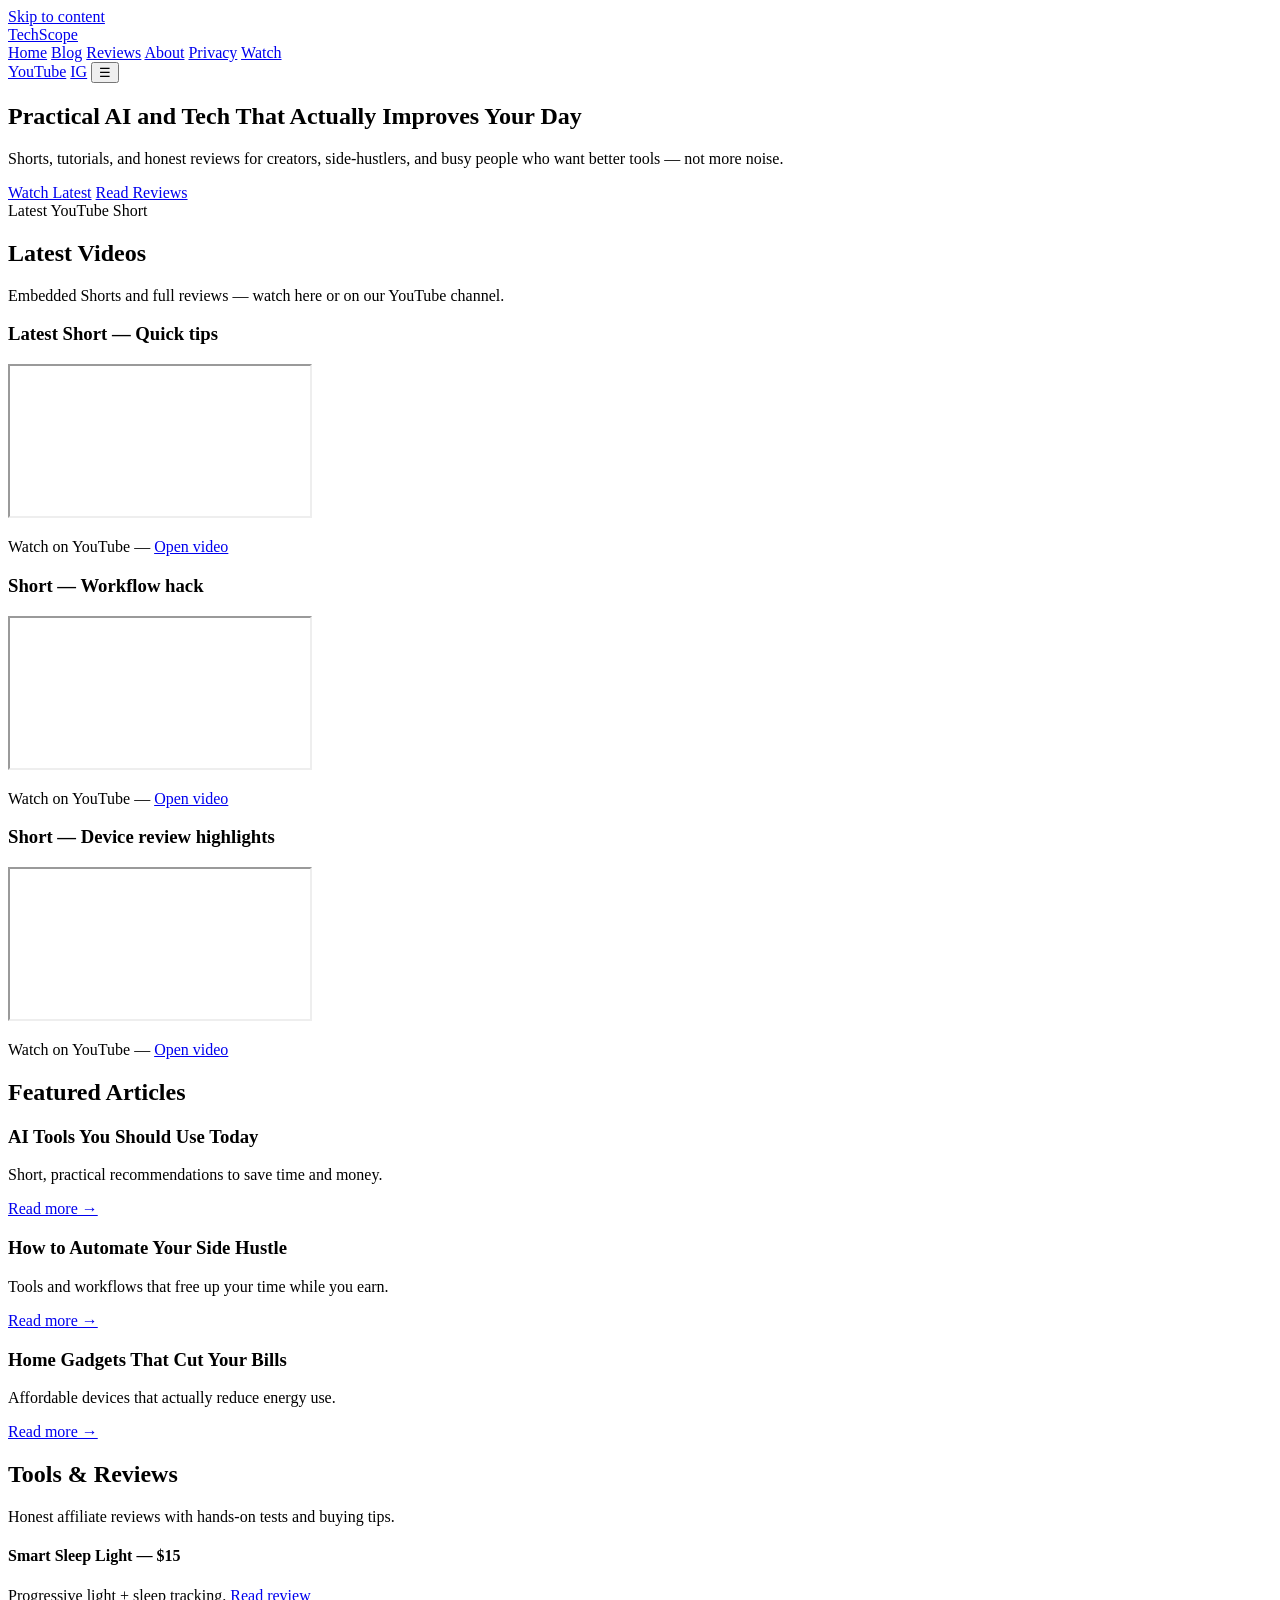
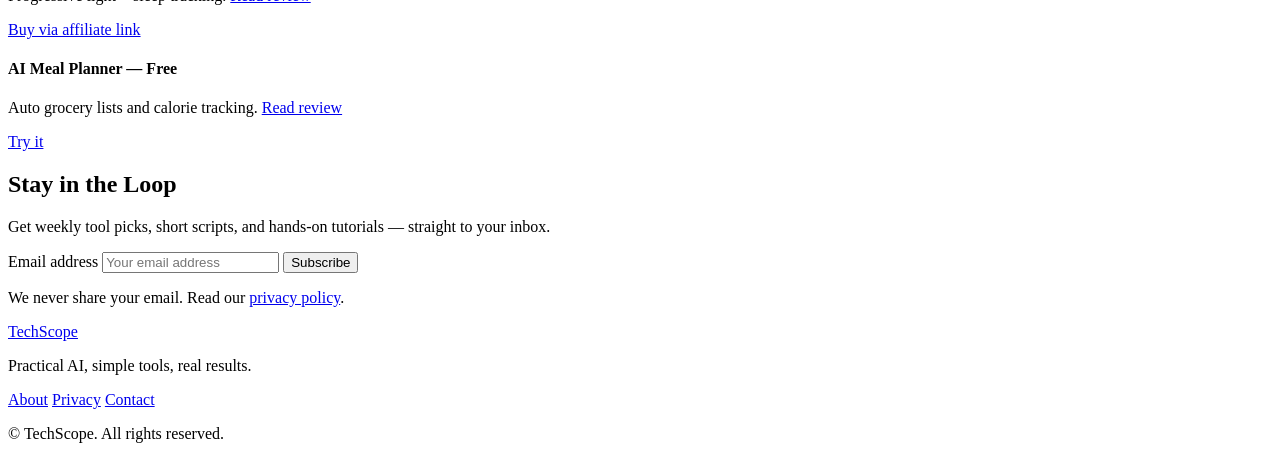
==== index.html @ c3197d0f "Add files via upload" ====
<!doctype html>
<html lang="en">
<head>
  <meta charset="utf-8" />
  <meta name="viewport" content="width=device-width,initial-scale=1" />
  <title>TechScope — Practical AI and Tech for Everyday Life</title>
  <meta name="description" content="TechScope brings practical AI, lifestyle tech, and creator tools that save time, money, and stress. Watch reviews, tutorials, and hands-on demos." />
  <link rel="canonical" href="https://www.youtube.com/@TechScope-k9i" />
  <meta name="theme-color" content="#0a84ff" />
  <link rel="icon" href="favicon.ico" />
  <link rel="stylesheet" href="styles.css" />
  <script type="application/ld+json">
  {
    "@context":"https://schema.org",
    "@type":"WebSite",
    "name":"TechScope",
    "url":"https://www.youtube.com/@TechScope-k9i",
    "description":"Practical AI, simple tools, real results.",
    "potentialAction": {
      "@type":"SearchAction",
      "target":"https://example.com/?s={search_term_string}",
      "query-input":"required name=search_term_string"
    }
  }
  </script>

  <!-- Social / SEO -->
  <meta property="og:site_name" content="TechScope" />
  <meta property="og:title" content="TechScope — Practical AI and Tech for Everyday Life" />
  <meta property="og:description" content="Shorts, tutorials, and honest reviews for creators and busy people." />
  <meta property="og:type" content="website" />
  <meta property="og:url" content="https://example.com/" />
  <meta property="og:image" content="https://example.com/images/og-image.jpg" />
  <meta name="twitter:card" content="summary_large_image" />
  <meta name="twitter:site" content="@TechScope" />
  <link rel="manifest" href="manifest.json" />
  <link rel="preconnect" href="https://www.youtube-nocookie.com" crossorigin />
  <link rel="preconnect" href="https://www.google-analytics.com" crossorigin />
</head>
<body>
  <a class="skip-link" href="#main">Skip to content</a>

  <header class="site-header" role="banner">
    <div class="wrap">
      <a class="brand" href="index.html">TechScope</a>
      <nav class="main-nav" id="main-nav" aria-label="Primary">
        <a href="index.html">Home</a>
        <a href="#blog">Blog</a>
        <a href="https://s.click.aliexpress.com/e/_c4BC9KA5" rel="nofollow noopener noreferrer" target="_blank">Reviews</a>
        <a href="about.html">About</a>
        <a href="privacy.html">Privacy</a>
        <a href="https://www.youtube.com/@TechScope-k9i" class="cta" rel="noopener noreferrer" target="_blank">Watch</a>
      </nav>
      <div class="social-icons">
        <a href="https://www.youtube.com/@TechScope-k9i" title="YouTube" class="icon yt" rel="noopener noreferrer" target="_blank">YouTube</a>
        <a href="#" title="Instagram" class="icon ig">IG</a>
        <button id="menuToggle" class="menu-toggle" aria-controls="main-nav" aria-expanded="false" aria-label="Toggle menu">☰</button>
      </div>
    </div>
  </header>

  <main id="main" tabindex="-1">
    <section class="hero">
      <div class="wrap hero-inner">
        <div class="hero-text">
          <h1>Practical AI and Tech That Actually Improves Your Day</h1>
          <p>Shorts, tutorials, and honest reviews for creators, side‑hustlers, and busy people who want better tools — not more noise.</p>
          <div class="hero-cta">
            <a href="#watch" class="btn">Watch Latest</a>
            <a href="#reviews" class="btn outline">Read Reviews</a>
          </div>
        </div>
        <div class="hero-media" aria-hidden="true">
          <!-- Placeholder for embedded latest YouTube video -->
          <div class="video-placeholder">Latest YouTube Short</div>
        </div>
      </div>
    </section>

    <section id="watch" class="section wrap" aria-labelledby="watch-heading">
      <h2 id="watch-heading">Latest Videos</h2>
      <p>Embedded Shorts and full reviews — watch here or on our YouTube channel.</p>
      <div class="video-grid">
        <div class="video-card" role="article" aria-labelledby="video1-title">
          <h3 id="video1-title">Latest Short — Quick tips</h3>
          <div class="video-embed" aria-hidden="false">
            <iframe
              src="https://www.youtube-nocookie.com/embed/BxaAn-wQDnQ"
              title="Latest Short — TechScope"
              loading="lazy"
              allow="accelerometer; autoplay; clipboard-write; encrypted-media; gyroscope; picture-in-picture"
              allowfullscreen></iframe>
          </div>
          <p class="visually-hidden">Watch on YouTube — <a href="https://youtu.be/BxaAn-wQDnQ" target="_blank" rel="noopener noreferrer">Open video</a></p>
        </div>

        <div class="video-card" role="article" aria-labelledby="video2-title">
          <h3 id="video2-title">Short — Workflow hack</h3>
          <div class="video-embed">
            <iframe
              src="https://www.youtube-nocookie.com/embed/u-N696Q_5PE"
              title="Workflow hack — TechScope"
              loading="lazy"
              allow="accelerometer; autoplay; clipboard-write; encrypted-media; gyroscope; picture-in-picture"
              allowfullscreen></iframe>
          </div>
          <p class="visually-hidden">Watch on YouTube — <a href="https://youtu.be/u-N696Q_5PE" target="_blank" rel="noopener noreferrer">Open video</a></p>
        </div>

        <div class="video-card" role="article" aria-labelledby="video3-title">
          <h3 id="video3-title">Short — Device review highlights</h3>
          <div class="video-embed">
            <iframe
              src="https://www.youtube-nocookie.com/embed/22xozVf1bE0"
              title="Device review highlights — TechScope"
              loading="lazy"
              allow="accelerometer; autoplay; clipboard-write; encrypted-media; gyroscope; picture-in-picture"
              allowfullscreen></iframe>
          </div>
          <p class="visually-hidden">Watch on YouTube — <a href="https://youtu.be/22xozVf1bE0" target="_blank" rel="noopener noreferrer">Open video</a></p>
        </div>
      </div>
    </section>

    <section id="blog" class="section wrap" aria-labelledby="blog-heading">
      <h2 id="blog-heading">Featured Articles</h2>
      <div class="card-grid">
        <article class="card">
          <h3>AI Tools You Should Use Today</h3>
          <p>Short, practical recommendations to save time and money.</p>
          <a class="read-more" href="https://youtube.com/shorts/i8Gv6QcDUHs?si=0U5wr5CTh-KGS20r">Read more →</a>
        </article>
        <article class="card">
          <h3>How to Automate Your Side Hustle</h3>
          <p>Tools and workflows that free up your time while you earn.</p>
          <a class="read-more" href="https://youtube.com/shorts/rb9oDr38GWg?si=ZgVujsM74HqYWKLd">Read more →</a>
        </article>
        <article class="card">
          <h3>Home Gadgets That Cut Your Bills</h3>
          <p>Affordable devices that actually reduce energy use.</p>
          <a class="read-more" href="https://youtube.com/shorts/SPFewdu-JUM?si=V4onfpe7VuNQOBu0">Read more →</a>
        </article>
      </div>
    </section>

    <section id="reviews" class="section wrap" aria-labelledby="reviews-heading">
      <h2 id="reviews-heading">Tools & Reviews</h2>
      <p>Honest affiliate reviews with hands-on tests and buying tips.</p>
      <div class="product-grid">
        <div class="product">
          <h4>Smart Sleep Light — $15</h4>
          <p>Progressive light + sleep tracking. <a href="https://a.co/d/ez57gcO">Read review</a></p>
          <a class="affiliate" href="https://s.click.aliexpress.com/e/_EGMiaYo" rel="nofollow noopener noreferrer">Buy via affiliate link</a>
        </div>
        <div class="product">
          <h4>AI Meal Planner — Free</h4>
          <p>Auto grocery lists and calorie tracking. <a href="https://a.co/d/eY68RE9">Read review</a></p>
          <a class="affiliate" href="https://a.co/d/eY68RE9" rel="nofollow noopener noreferrer">Try it</a>
        </div>
      </div>
    </section>

    <section class="subscribe wrap" aria-labelledby="subscribe-heading">
      <h2 id="subscribe-heading">Stay in the Loop</h2>
      <p>Get weekly tool picks, short scripts, and hands-on tutorials — straight to your inbox.</p>
      <form class="subscribe-form" action="https://formspree.io/f/your-form-id" method="post" aria-label="Subscribe to newsletter">
        <label for="email" class="visually-hidden">Email address</label>
        <input id="email" type="email" name="email" placeholder="Your email address" required aria-required="true" />
        <button type="submit" class="btn">Subscribe</button>
        <p class="form-note" id="privacy-note">We never share your email. Read our <a href="privacy.html">privacy policy</a>.</p>
      </form>
    </section>
  </main>

  <footer class="site-footer" role="contentinfo">
    <div class="wrap footer-inner">
      <div class="footer-left">
        <a class="brand" href="index.html">TechScope</a>
        <p>Practical AI, simple tools, real results.</p>
      </div>
      <div class="footer-right">
        <nav aria-label="Footer">
          <a href="about.html">About</a>
          <a href="privacy.html">Privacy</a>
          <a href="mailto:techscope60@gmail.com">Contact</a>
        </nav>
        <p class="legal">© <span id="year"></span> TechScope. All rights reserved.</p>
      </div>
    </div>
  </footer>

  <noscript>
    <div class="noscript-warning">This site works best with JavaScript enabled.</div>
  </noscript>

  <script src="script.js" defer></script>
</body>
</html>
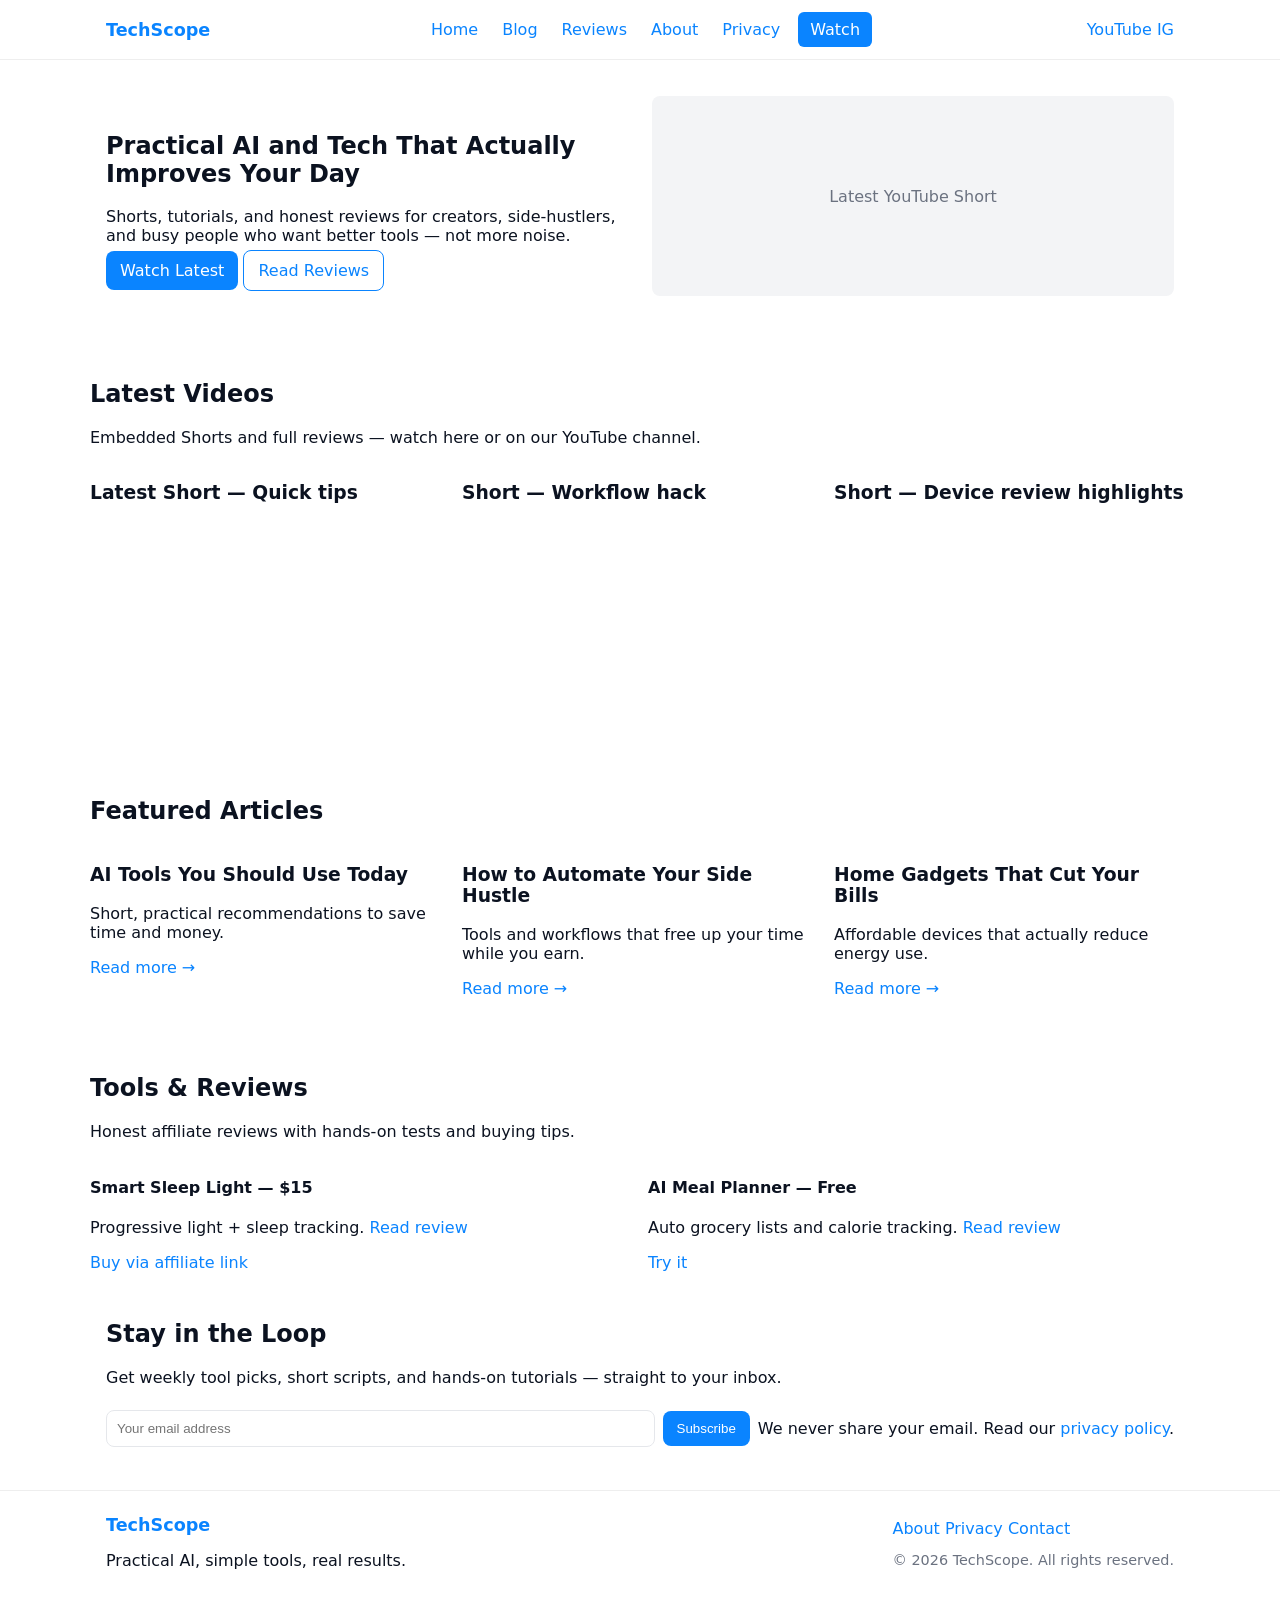
==== commit 642cceac: "Add files via upload" ====
--- a/index.html
+++ b/index.html
@@ -1,6 +1,7 @@
 <!doctype html>
 <html lang="en">
-<head>
+<head><script async src="https://pagead2.googlesyndication.com/pagead/js/adsbygoogle.js?client=ca-pub-5268090468184213"
+     crossorigin="anonymous"></script>
   <meta charset="utf-8" />
   <meta name="viewport" content="width=device-width,initial-scale=1" />
   <title>TechScope — Practical AI and Tech for Everyday Life</title>
--- a/styles.css
+++ b/styles.css
@@ -0,0 +1,97 @@
+:root{
+  --bg:#ffffff; --text:#0b1220; --accent:#0a84ff; --muted:#6b7280; --max:1100px;
+  --radius:10px; --gap:16px; font-family: Inter, system-ui, -apple-system, "Segoe UI", Roboto, "Helvetica Neue", Arial;
+}
+*{box-sizing:border-box}
+html,body{height:100%;margin:0;color:var(--text);background:var(--bg);-webkit-font-smoothing:antialiased}
+
+/* Page background image with subtle overlay for readability */
+body {
+  position:relative;
+  background-color: var(--bg); /* fallback */
+}
+
+/* use a fixed pseudo-element so content keeps its stacking context */
+body::before{
+  content: "";
+  position: fixed;
+  inset: 0;
+  z-index: -1;
+  background-image: linear-gradient(rgba(255,255,255,0.55), rgba(255,255,255,0.55)), url('images/bg.jpg');
+  background-size: cover;
+  background-position: center;
+  background-repeat: no-repeat;
+  -webkit-background-size: cover;
+  will-change: transform;
+  pointer-events: none;
+}
+
+/* reduce motion / avoid parallax on mobile */
+@media (max-width: 800px){
+  body::before{
+    background-attachment: scroll;
+    background-position: center top;
+    background-image: linear-gradient(rgba(255,255,255,0.65), rgba(255,255,255,0.65)), url('images/bg.jpg');
+  }
+}
+
+/* Respect reduced motion preference */
+@media (prefers-reduced-motion: reduce){
+  body::before { will-change: auto; }
+}
+
+.wrap{max-width:var(--max);margin:0 auto;padding:0 16px}
+a{color:var(--accent);text-decoration:none}
+.brand{font-weight:700;font-size:1.1rem}
+.site-header{border-bottom:1px solid #eee;background:#fff;position:sticky;top:0;z-index:50}
+.site-header .wrap{display:flex;align-items:center;justify-content:space-between;padding:12px 16px}
+.main-nav{display:flex;gap:12px;align-items:center}
+.main-nav a{padding:8px 6px;border-radius:6px}
+.main-nav a.cta{background:var(--accent);color:#fff;padding:8px 12px}
+.menu-toggle{display:none;background:none;border:1px solid #ddd;padding:6px;border-radius:6px}
+
+/* Skip link */
+.skip-link{position:absolute;left:-999px;top:auto;width:1px;height:1px;overflow:hidden}
+.skip-link:focus{position:static;width:auto;height:auto;padding:8px 12px;background:#000;color:#fff;border-radius:6px;left:16px;top:16px;z-index:999}
+
+/* Hero */
+.hero{padding:36px 0}
+.hero-inner{display:flex;gap:24px;align-items:center}
+.hero-text{flex:1}
+.hero-media{flex:1}
+.video-placeholder{background:#f3f4f6;border-radius:8px;height:200px;display:flex;align-items:center;justify-content:center;color:var(--muted)}
+
+/* Hero video embed */
+.video-embed{position:relative;padding-bottom:56.25%;height:0;overflow:hidden;border-radius:8px}
+.video-embed iframe{position:absolute;top:0;left:0;width:100%;height:100%;border:0}
+
+/* Sections */
+.section{padding:28px 0}
+.card-grid, .video-grid, .product-grid{display:grid;gap:16px}
+.card-grid{grid-template-columns:repeat(auto-fit,minmax(220px,1fr))}
+.video-grid{grid-template-columns:repeat(auto-fit,minmax(200px,1fr))}
+.product-grid{grid-template-columns:repeat(auto-fit,minmax(220px,1fr))}
+
+/* Subscribe */
+.subscribe-form{display:flex;gap:8px;align-items:center}
+.subscribe-form input[type="email"]{flex:1;padding:10px;border:1px solid #e5e7eb;border-radius:8px}
+.btn{background:var(--accent);color:#fff;padding:10px 14px;border-radius:8px;border:none;cursor:pointer}
+.btn.outline{background:transparent;border:1px solid var(--accent);color:var(--accent)}
+
+/* Footer */
+.site-footer{border-top:1px solid #eee;padding:24px 0;margin-top:36px}
+.footer-inner{display:flex;justify-content:space-between;gap:16px;align-items:center}
+.legal{color:var(--muted);font-size:0.9rem}
+
+/* Utilities */
+.visually-hidden{position:absolute!important;height:1px;width:1px;overflow:hidden;clip:rect(1px,1px,1px,1px);white-space:nowrap}
+.noscript-warning{background:#fffbeb;color:#92400e;padding:12px;margin:12px;border-radius:8px}
+
+/* Responsive */
+@media (max-width:800px){
+  .hero-inner{flex-direction:column}
+  .main-nav{position:absolute;left:0;right:0;top:64px;background:#fff;flex-direction:column;padding:12px;display:none}
+  .main-nav[data-open="true"]{display:flex}
+  .menu-toggle{display:inline-block}
+  .footer-inner{flex-direction:column;align-items:flex-start}
+}
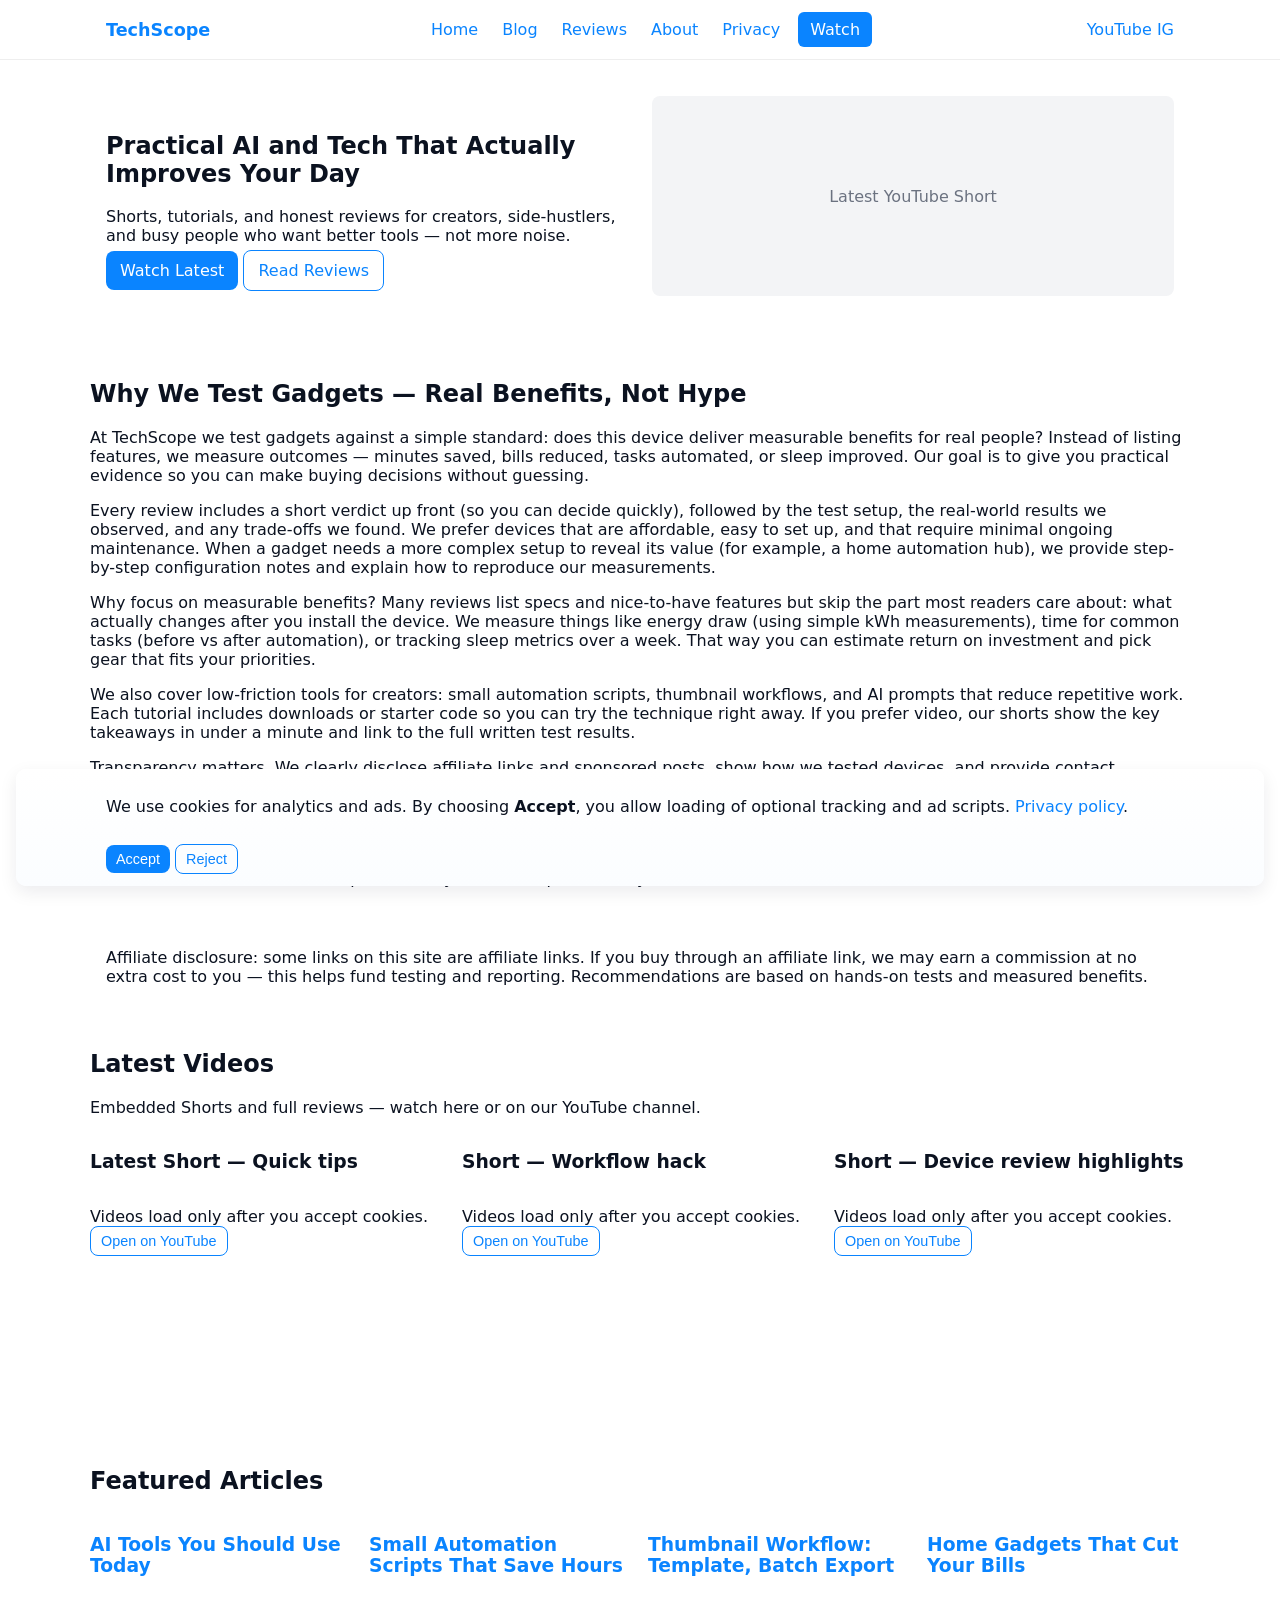
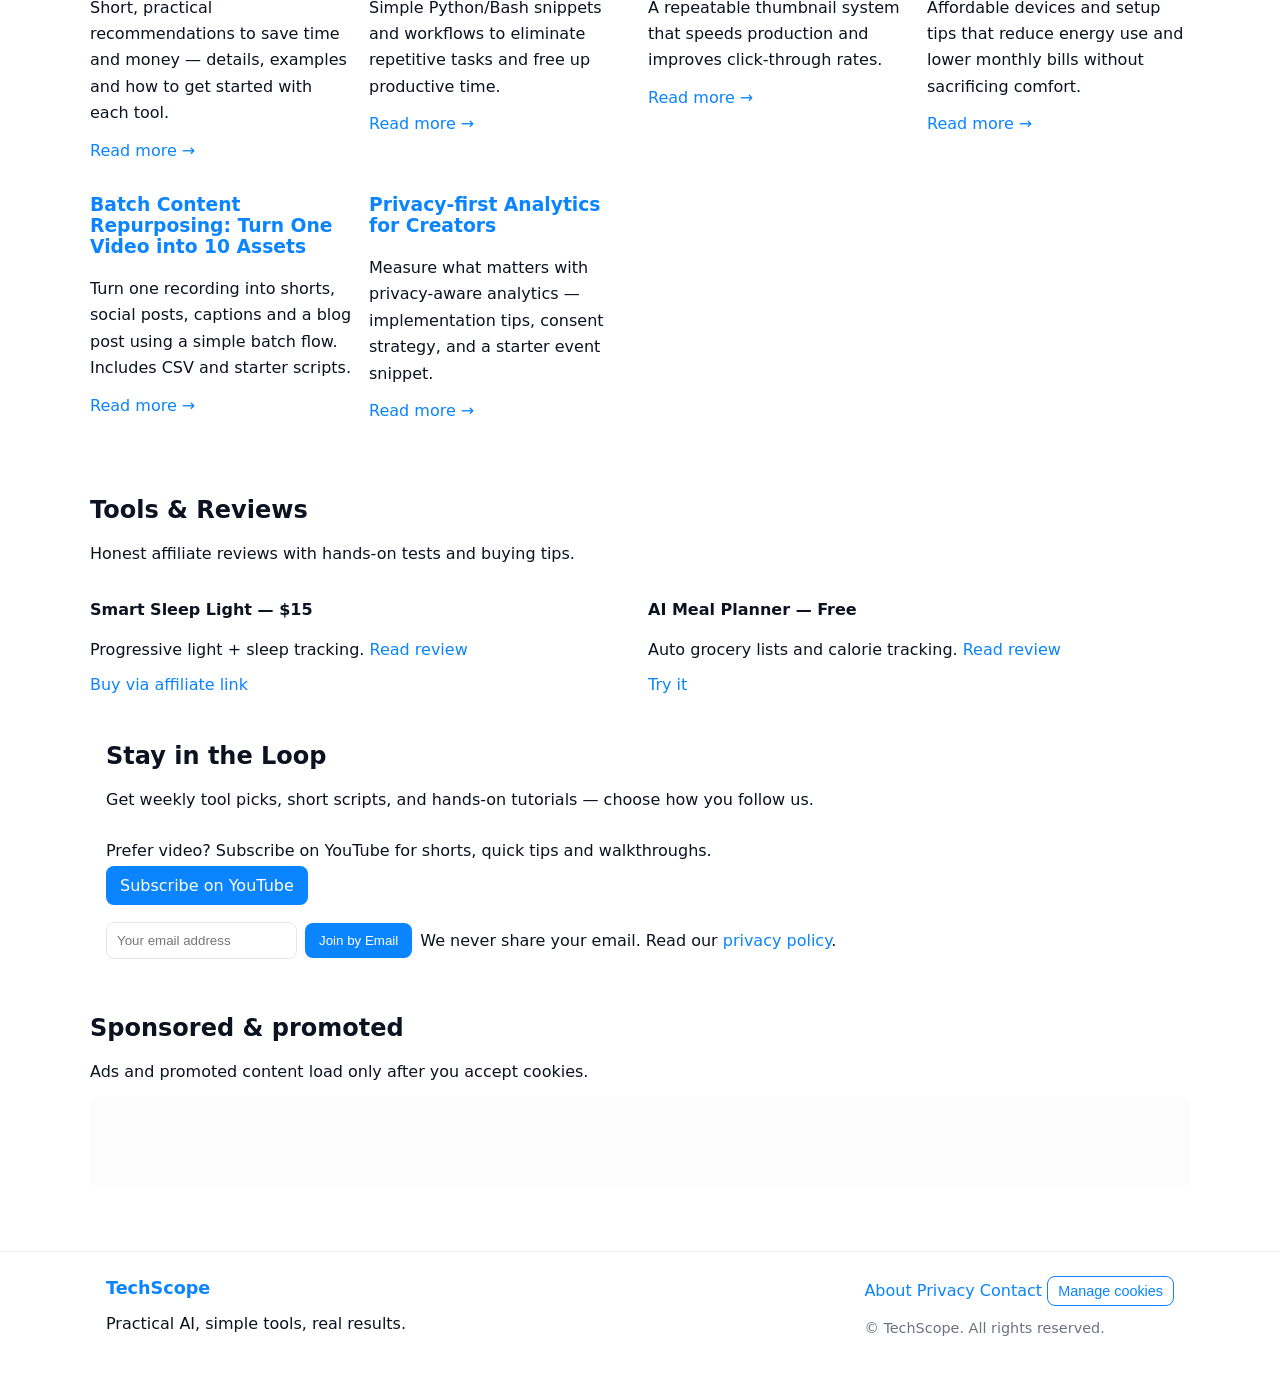
==== commit 5c75a33e: "Add files via upload" ====
--- a/index.html
+++ b/index.html
@@ -1,27 +1,39 @@
 <!doctype html>
 <html lang="en">
-<head><script async src="https://pagead2.googlesyndication.com/pagead/js/adsbygoogle.js?client=ca-pub-5268090468184213"
-     crossorigin="anonymous"></script>
+<head>
+  <!-- removed immediate AdSense script to avoid serving ads on low-content pages -->
   <meta charset="utf-8" />
   <meta name="viewport" content="width=device-width,initial-scale=1" />
   <title>TechScope — Practical AI and Tech for Everyday Life</title>
   <meta name="description" content="TechScope brings practical AI, lifestyle tech, and creator tools that save time, money, and stress. Watch reviews, tutorials, and hands-on demos." />
-  <link rel="canonical" href="https://www.youtube.com/@TechScope-k9i" />
+  <meta name="author" content="TechScope" />
+  <link rel="canonical" href="https://dannynova.github.io/" />
   <meta name="theme-color" content="#0a84ff" />
   <link rel="icon" href="favicon.ico" />
+  <link rel="apple-touch-icon" href="icons/icon-192.png" />
+  <link rel="preload" href="styles.css" as="style" />
   <link rel="stylesheet" href="styles.css" />
+  <meta name="robots" content="index,follow" />
   <script type="application/ld+json">
   {
     "@context":"https://schema.org",
     "@type":"WebSite",
     "name":"TechScope",
-    "url":"https://www.youtube.com/@TechScope-k9i",
+    "url":"https://dannynova.github.io/",
     "description":"Practical AI, simple tools, real results.",
-    "potentialAction": {
-      "@type":"SearchAction",
-      "target":"https://example.com/?s={search_term_string}",
-      "query-input":"required name=search_term_string"
-    }
+    "potentialAction": { "@type": "SearchAction", "target": "https://dannynova.github.io/?s={search_term}", "query-input": "required name=search_term" }
+  }
+  </script>
+  <script type="application/ld+json">
+  {
+    "@context":"https://schema.org",
+    "@type":"Organization",
+    "name":"TechScope",
+    "url":"https://dannynova.github.io/",
+    "logo":"https://dannynova.github.io/icons/icon-192.png",
+    "sameAs":[
+      "https://www.youtube.com/@TechScope-k9i"
+    ]
   }
   </script>
 
@@ -30,15 +42,26 @@
   <meta property="og:title" content="TechScope — Practical AI and Tech for Everyday Life" />
   <meta property="og:description" content="Shorts, tutorials, and honest reviews for creators and busy people." />
   <meta property="og:type" content="website" />
-  <meta property="og:url" content="https://example.com/" />
-  <meta property="og:image" content="https://example.com/images/og-image.jpg" />
+  <meta property="og:url" content="https://dannynova.github.io/" />
+  <meta property="og:image" content="https://dannynova.github.io/images/og-image.jpg" />
   <meta name="twitter:card" content="summary_large_image" />
   <meta name="twitter:site" content="@TechScope" />
   <link rel="manifest" href="manifest.json" />
-  <link rel="preconnect" href="https://www.youtube-nocookie.com" crossorigin />
-  <link rel="preconnect" href="https://www.google-analytics.com" crossorigin />
+  <link rel="preconnect" href="https://www.youtube.com/@TechScope-k9i" crossorigin />
+  <link rel="preconnect" href="https://www.youtube.com/@TechScope-k9i" crossorigin />
 </head>
 <body>
+  <!-- Cookie banner inserted so it appears immediately on page load -->
+  <div id="cookie-banner" class="cookie-banner" role="dialog" aria-live="polite" aria-label="Cookie consent" data-visible>
+    <div class="wrap cookie-inner">
+      <p class="cookie-text">We use cookies for analytics and ads. By choosing <strong>Accept</strong>, you allow loading of optional tracking and ad scripts. <a href="privacy.html">Privacy policy</a>.</p>
+      <div class="cookie-actions">
+        <button id="acceptCookies" class="btn small">Accept</button>
+        <button id="rejectCookies" class="btn outline small">Reject</button>
+      </div>
+    </div>
+  </div>
+
   <a class="skip-link" href="#main">Skip to content</a>
 
   <header class="site-header" role="banner">
@@ -72,38 +95,78 @@
           </div>
         </div>
         <div class="hero-media" aria-hidden="true">
-          <!-- Placeholder for embedded latest YouTube video -->
           <div class="video-placeholder">Latest YouTube Short</div>
         </div>
       </div>
     </section>
 
+    <!-- New: more on-page, indexable content to satisfy publisher-content requirements -->
+    <section id="site-content" class="section wrap" aria-labelledby="site-content-heading">
+      <h2 id="site-content-heading">Why We Test Gadgets — Real Benefits, Not Hype</h2>
+      <p>At TechScope we test gadgets against a simple standard: does this device deliver measurable benefits for real people? Instead of listing features, we measure outcomes — minutes saved, bills reduced, tasks automated, or sleep improved. Our goal is to give you practical evidence so you can make buying decisions without guessing.</p>
+
+      <p>Every review includes a short verdict up front (so you can decide quickly), followed by the test setup, the real-world results we observed, and any trade-offs we found. We prefer devices that are affordable, easy to set up, and that require minimal ongoing maintenance. When a gadget needs a more complex setup to reveal its value (for example, a home automation hub), we provide step-by-step configuration notes and explain how to reproduce our measurements.</p>
+
+      <p>Why focus on measurable benefits? Many reviews list specs and nice-to-have features but skip the part most readers care about: what actually changes after you install the device. We measure things like energy draw (using simple kWh measurements), time for common tasks (before vs after automation), or tracking sleep metrics over a week. That way you can estimate return on investment and pick gear that fits your priorities.</p>
+
+      <p>We also cover low-friction tools for creators: small automation scripts, thumbnail workflows, and AI prompts that reduce repetitive work. Each tutorial includes downloads or starter code so you can try the technique right away. If you prefer video, our shorts show the key takeaways in under a minute and link to the full written test results.</p>
+
+      <p>Transparency matters. We clearly disclose affiliate links and sponsored posts, show how we tested devices, and provide contact information if you want deeper details. If a product didn’t perform or had important caveats, the verdict says so — we don’t hide negatives behind marketing language.</p>
+
+      <p>If you’re evaluating a gadget to save time, cut monthly costs, or make daily routines easier, start with our “Quick Benefit Checklist” below each review to see whether it fits your needs. For readers who want to replicate our tests, we include exact settings, test duration, and raw results where possible so you can compare reliably.</p>
+    </section>
+
+    <!-- Affiliate disclosure (visible near reviews and footer) -->
+    <section class="wrap" aria-label="Affiliate disclosure">
+      <p class="affiliate-disclosure muted">Affiliate disclosure: some links on this site are affiliate links. If you buy through an affiliate link, we may earn a commission at no extra cost to you — this helps fund testing and reporting. Recommendations are based on hands-on tests and measured benefits.</p>
+    </section>
+
+    <!-- existing watch section (unchanged) -->
     <section id="watch" class="section wrap" aria-labelledby="watch-heading">
       <h2 id="watch-heading">Latest Videos</h2>
       <p>Embedded Shorts and full reviews — watch here or on our YouTube channel.</p>
       <div class="video-grid">
         <div class="video-card" role="article" aria-labelledby="video1-title">
           <h3 id="video1-title">Latest Short — Quick tips</h3>
-          <div class="video-embed" aria-hidden="false">
+          <div class="video-embed">
+            <!-- consent-gated iframe: will not set src until consent -->
             <iframe
-              src="https://www.youtube-nocookie.com/embed/BxaAn-wQDnQ"
+              class="consent-iframe"
+              data-src="https://www.youtube-nocookie.com/embed/BxaAn-wQDnQ"
+              src="about:blank"
               title="Latest Short — TechScope"
               loading="lazy"
               allow="accelerometer; autoplay; clipboard-write; encrypted-media; gyroscope; picture-in-picture"
-              allowfullscreen></iframe>
+              allowfullscreen
+              aria-hidden="false"></iframe>
+
+            <noscript>
+              <p class="muted">Enable JavaScript to view embedded video or <a href="https://www.youtube.com/@TechScope-k9i" target="_blank" rel="noopener noreferrer">open on YouTube</a>.</p>
+            </noscript>
+
+            <p class="muted small-consent-note">Videos load only after you accept cookies. <button class="open-video-btn btn outline small" data-href="https://youtu.be/BxaAn-wQDnQ">Open on YouTube</button></p>
           </div>
-          <p class="visually-hidden">Watch on YouTube — <a href="https://youtu.be/BxaAn-wQDnQ" target="_blank" rel="noopener noreferrer">Open video</a></p>
+          <p class="visually-hidden">Watch on YouTube — <a href="https://www.youtube.com/@TechScope-k9i" target="_blank" rel="noopener noreferrer">Open video</a></p>
         </div>
 
         <div class="video-card" role="article" aria-labelledby="video2-title">
           <h3 id="video2-title">Short — Workflow hack</h3>
           <div class="video-embed">
             <iframe
-              src="https://www.youtube-nocookie.com/embed/u-N696Q_5PE"
+              class="consent-iframe"
+              data-src="https://www.youtube-nocookie.com/embed/u-N696Q_5PE"
+              src="about:blank"
               title="Workflow hack — TechScope"
               loading="lazy"
               allow="accelerometer; autoplay; clipboard-write; encrypted-media; gyroscope; picture-in-picture"
-              allowfullscreen></iframe>
+              allowfullscreen
+              aria-hidden="false"></iframe>
+
+            <noscript>
+              <p class="muted">Enable JavaScript to view embedded video or <a href="https://youtu.be/u-N696Q_5PE" target="_blank" rel="noopener noreferrer">open on YouTube</a>.</p>
+            </noscript>
+
+            <p class="muted small-consent-note">Videos load only after you accept cookies. <button class="open-video-btn btn outline small" data-href="https://youtu.be/u-N696Q_5PE">Open on YouTube</button></p>
           </div>
           <p class="visually-hidden">Watch on YouTube — <a href="https://youtu.be/u-N696Q_5PE" target="_blank" rel="noopener noreferrer">Open video</a></p>
         </div>
@@ -112,11 +175,20 @@
           <h3 id="video3-title">Short — Device review highlights</h3>
           <div class="video-embed">
             <iframe
-              src="https://www.youtube-nocookie.com/embed/22xozVf1bE0"
+              class="consent-iframe"
+              data-src="https://www.youtube-nocookie.com/embed/22xozVf1bE0"
+              src="about:blank"
               title="Device review highlights — TechScope"
               loading="lazy"
               allow="accelerometer; autoplay; clipboard-write; encrypted-media; gyroscope; picture-in-picture"
-              allowfullscreen></iframe>
+              allowfullscreen
+              aria-hidden="false"></iframe>
+
+            <noscript>
+              <p class="muted">Enable JavaScript to view embedded video or <a href="https://youtu.be/22xozVf1bE0" target="_blank" rel="noopener noreferrer">open on YouTube</a>.</p>
+            </noscript>
+
+            <p class="muted small-consent-note">Videos load only after you accept cookies. <button class="open-video-btn btn outline small" data-href="https://youtu.be/22xozVf1bE0">Open on YouTube</button></p>
           </div>
           <p class="visually-hidden">Watch on YouTube — <a href="https://youtu.be/22xozVf1bE0" target="_blank" rel="noopener noreferrer">Open video</a></p>
         </div>
@@ -127,19 +199,39 @@
       <h2 id="blog-heading">Featured Articles</h2>
       <div class="card-grid">
         <article class="card">
-          <h3>AI Tools You Should Use Today</h3>
-          <p>Short, practical recommendations to save time and money.</p>
-          <a class="read-more" href="https://youtube.com/shorts/i8Gv6QcDUHs?si=0U5wr5CTh-KGS20r">Read more →</a>
-        </article>
-        <article class="card">
-          <h3>How to Automate Your Side Hustle</h3>
-          <p>Tools and workflows that free up your time while you earn.</p>
-          <a class="read-more" href="https://youtube.com/shorts/rb9oDr38GWg?si=ZgVujsM74HqYWKLd">Read more →</a>
-        </article>
-        <article class="card">
-          <h3>Home Gadgets That Cut Your Bills</h3>
-          <p>Affordable devices that actually reduce energy use.</p>
-          <a class="read-more" href="https://youtube.com/shorts/SPFewdu-JUM?si=V4onfpe7VuNQOBu0">Read more →</a>
+          <h3><a href="articles/ai-tools.html">AI Tools You Should Use Today</a></h3>
+          <p>Short, practical recommendations to save time and money — details, examples and how to get started with each tool.</p>
+          <a class="read-more" href="articles/ai-tools.html">Read more →</a>
+        </article>
+
+        <article class="card">
+          <h3><a href="articles/automation-scripts.html">Small Automation Scripts That Save Hours</a></h3>
+          <p>Simple Python/Bash snippets and workflows to eliminate repetitive tasks and free up productive time.</p>
+          <a class="read-more" href="articles/automation-scripts.html">Read more →</a>
+        </article>
+
+        <article class="card">
+          <h3><a href="articles/thumbnail-workflow.html">Thumbnail Workflow: Template, Batch Export</a></h3>
+          <p>A repeatable thumbnail system that speeds production and improves click-through rates.</p>
+          <a class="read-more" href="articles/thumbnail-workflow.html">Read more →</a>
+        </article>
+
+        <article class="card">
+          <h3><a href="articles/home-gadgets-cut-bills.html">Home Gadgets That Cut Your Bills</a></h3>
+          <p>Affordable devices and setup tips that reduce energy use and lower monthly bills without sacrificing comfort.</p>
+          <a class="read-more" href="articles/home-gadgets-cut-bills.html">Read more →</a>
+        </article>
+
+        <article class="card">
+          <h3><a href="articles/repurpose-content.html">Batch Content Repurposing: Turn One Video into 10 Assets</a></h3>
+          <p>Turn one recording into shorts, social posts, captions and a blog post using a simple batch flow. Includes CSV and starter scripts.</p>
+          <a class="read-more" href="articles/repurpose-content.html">Read more →</a>
+        </article>
+
+        <article class="card">
+          <h3><a href="articles/privacy-analytics.html">Privacy‑first Analytics for Creators</a></h3>
+          <p>Measure what matters with privacy-aware analytics — implementation tips, consent strategy, and a starter event snippet.</p>
+          <a class="read-more" href="articles/privacy-analytics.html">Read more →</a>
         </article>
       </div>
     </section>
@@ -151,27 +243,55 @@
         <div class="product">
           <h4>Smart Sleep Light — $15</h4>
           <p>Progressive light + sleep tracking. <a href="https://a.co/d/ez57gcO">Read review</a></p>
-          <a class="affiliate" href="https://s.click.aliexpress.com/e/_EGMiaYo" rel="nofollow noopener noreferrer">Buy via affiliate link</a>
+          <a class="affiliate" href="https://s.click.aliexpress.com/e/_EGMiaYo" rel="sponsored nofollow noopener noreferrer">Buy via affiliate link</a>
         </div>
         <div class="product">
           <h4>AI Meal Planner — Free</h4>
           <p>Auto grocery lists and calorie tracking. <a href="https://a.co/d/eY68RE9">Read review</a></p>
-          <a class="affiliate" href="https://a.co/d/eY68RE9" rel="nofollow noopener noreferrer">Try it</a>
+          <a class="affiliate" href="https://a.co/d/eY68RE9" rel="sponsored nofollow noopener noreferrer">Try it</a>
         </div>
       </div>
     </section>
 
     <section class="subscribe wrap" aria-labelledby="subscribe-heading">
       <h2 id="subscribe-heading">Stay in the Loop</h2>
-      <p>Get weekly tool picks, short scripts, and hands-on tutorials — straight to your inbox.</p>
-      <form class="subscribe-form" action="https://formspree.io/f/your-form-id" method="post" aria-label="Subscribe to newsletter">
-        <label for="email" class="visually-hidden">Email address</label>
-        <input id="email" type="email" name="email" placeholder="Your email address" required aria-required="true" />
-        <button type="submit" class="btn">Subscribe</button>
-        <p class="form-note" id="privacy-note">We never share your email. Read our <a href="privacy.html">privacy policy</a>.</p>
-      </form>
+      <p>Get weekly tool picks, short scripts, and hands-on tutorials — choose how you follow us.</p>
+
+      <div class="subscribe-row">
+        <!-- YouTube subscribe (opens new tab with confirmation) -->
+        <div class="subscribe-yt" aria-label="Subscribe on YouTube">
+          <p class="muted">Prefer video? Subscribe on YouTube for shorts, quick tips and walkthroughs.</p>
+          <a
+            id="yt-subscribe-btn"
+            class="btn"
+            href="https://www.youtube.com/@TechScope-k9i?sub_confirmation=1"
+            target="_blank"
+            rel="noopener noreferrer"
+            data-track="subscribe:youtube"
+            aria-label="Subscribe to TechScope on YouTube (opens in new tab)">
+            Subscribe on YouTube
+          </a>
+        </div>
+
+        <!-- Email subscribe (hosted form endpoint) -->
+        <form id="email-subscribe-form" class="subscribe-form" action="https://formspree.io/f/your-form-id" method="POST" aria-label="Subscribe by email">
+          <label for="sub-email" class="visually-hidden">Email address</label>
+          <input id="sub-email" name="email" type="email" placeholder="Your email address" required />
+          <button type="submit" class="btn" data-track="subscribe:email">Join by Email</button>
+          <p class="form-note">We never share your email. Read our <a href="privacy.html">privacy policy</a>.</p>
+        </form>
+      </div>
     </section>
   </main>
+
+  <!-- Consent-gated ad area (no script injected until user accepts cookies) -->
+  <section id="ads" class="section wrap" aria-labelledby="ads-heading">
+    <h2 id="ads-heading">Sponsored & promoted</h2>
+    <p class="muted">Ads and promoted content load only after you accept cookies.</p>
+    <div id="ad-slot-1" class="ad-slot" aria-hidden="true">
+      <!-- Ad will be injected here after consent. Replace AD_SLOT_ID with your slot after approval. -->
+    </div>
+  </section>
 
   <footer class="site-footer" role="contentinfo">
     <div class="wrap footer-inner">
@@ -184,6 +304,7 @@
           <a href="about.html">About</a>
           <a href="privacy.html">Privacy</a>
           <a href="mailto:techscope60@gmail.com">Contact</a>
+          <button id="manage-cookies" class="btn outline small" type="button">Manage cookies</button>
         </nav>
         <p class="legal">© <span id="year"></span> TechScope. All rights reserved.</p>
       </div>
--- a/styles.css
+++ b/styles.css
@@ -61,7 +61,7 @@
 .hero-media{flex:1}
 .video-placeholder{background:#f3f4f6;border-radius:8px;height:200px;display:flex;align-items:center;justify-content:center;color:var(--muted)}
 
-/* Hero video embed */
+/* Responsive video embed */
 .video-embed{position:relative;padding-bottom:56.25%;height:0;overflow:hidden;border-radius:8px}
 .video-embed iframe{position:absolute;top:0;left:0;width:100%;height:100%;border:0}
 
@@ -95,3 +95,37 @@
   .menu-toggle{display:inline-block}
   .footer-inner{flex-direction:column;align-items:flex-start}
 }
+
+/* Cookie banner */
+.cookie-banner{position:fixed;left:16px;right:16px;bottom:14px;z-index:9999;background:linear-gradient(#ffffff,#fbfdff);box-shadow:0 6px 18px rgba(11,18,32,0.08);padding:12px;border-radius:10px;display:flex;justify-content:space-between;align-items:center;gap:12px}
+.cookie-inner{display:flex;gap:12px;align-items:center;flex-wrap:wrap}
+.btn.small{padding:6px 10px;font-size:0.9rem}
+.btn.outline.small{background:transparent;border:1px solid var(--accent);color:var(--accent)}
+/* small note for ad-slot */
+.ad-slot{min-height:90px;display:flex;align-items:center;justify-content:center;border-radius:8px;background:rgba(250,250,250,0.6);color:var(--muted);padding:12px}
+
+/* hidden helper to hide banner via JS or when consent present */
+.cookie-banner.hidden{display:none !important}
+
+/* make banner less intrusive on narrow screens */
+@media (max-width:600px){
+  .cookie-inner{flex-direction:column;align-items:flex-start}
+  .cookie-actions{width:100%;justify-content:flex-end}
+  .subscribe-row{flex-direction:column}
+}
+
+/* Article meta + content polish */
+.article-meta{color:var(--muted);font-size:0.95rem;margin:8px 0 18px;display:flex;gap:10px;align-items:center}
+.article-meta .meta-author{font-weight:600}
+.article-meta .meta-time{opacity:0.9}
+
+/* Improved focus outline for keyboard users */
+a:focus, button:focus, input:focus, textarea:focus{outline:3px solid rgba(10,132,255,0.18);outline-offset:3px}
+
+/* Article typography improvements */
+article h1{font-size:1.9rem;margin-bottom:6px}
+article p{line-height:1.65;color:var(--text);margin:0 0 14px}
+
+/* small layout for subscribe row */
+.subscribe-row{display:flex;gap:20px;align-items:flex-start;flex-wrap:wrap}
+.subscribe-yt{min-width:220px}
--- a/styles.css
+++ b/styles.css
@@ -61,7 +61,7 @@
 .hero-media{flex:1}
 .video-placeholder{background:#f3f4f6;border-radius:8px;height:200px;display:flex;align-items:center;justify-content:center;color:var(--muted)}
 
-/* Hero video embed */
+/* Responsive video embed */
 .video-embed{position:relative;padding-bottom:56.25%;height:0;overflow:hidden;border-radius:8px}
 .video-embed iframe{position:absolute;top:0;left:0;width:100%;height:100%;border:0}
 
@@ -95,3 +95,37 @@
   .menu-toggle{display:inline-block}
   .footer-inner{flex-direction:column;align-items:flex-start}
 }
+
+/* Cookie banner */
+.cookie-banner{position:fixed;left:16px;right:16px;bottom:14px;z-index:9999;background:linear-gradient(#ffffff,#fbfdff);box-shadow:0 6px 18px rgba(11,18,32,0.08);padding:12px;border-radius:10px;display:flex;justify-content:space-between;align-items:center;gap:12px}
+.cookie-inner{display:flex;gap:12px;align-items:center;flex-wrap:wrap}
+.btn.small{padding:6px 10px;font-size:0.9rem}
+.btn.outline.small{background:transparent;border:1px solid var(--accent);color:var(--accent)}
+/* small note for ad-slot */
+.ad-slot{min-height:90px;display:flex;align-items:center;justify-content:center;border-radius:8px;background:rgba(250,250,250,0.6);color:var(--muted);padding:12px}
+
+/* hidden helper to hide banner via JS or when consent present */
+.cookie-banner.hidden{display:none !important}
+
+/* make banner less intrusive on narrow screens */
+@media (max-width:600px){
+  .cookie-inner{flex-direction:column;align-items:flex-start}
+  .cookie-actions{width:100%;justify-content:flex-end}
+  .subscribe-row{flex-direction:column}
+}
+
+/* Article meta + content polish */
+.article-meta{color:var(--muted);font-size:0.95rem;margin:8px 0 18px;display:flex;gap:10px;align-items:center}
+.article-meta .meta-author{font-weight:600}
+.article-meta .meta-time{opacity:0.9}
+
+/* Improved focus outline for keyboard users */
+a:focus, button:focus, input:focus, textarea:focus{outline:3px solid rgba(10,132,255,0.18);outline-offset:3px}
+
+/* Article typography improvements */
+article h1{font-size:1.9rem;margin-bottom:6px}
+article p{line-height:1.65;color:var(--text);margin:0 0 14px}
+
+/* small layout for subscribe row */
+.subscribe-row{display:flex;gap:20px;align-items:flex-start;flex-wrap:wrap}
+.subscribe-yt{min-width:220px}
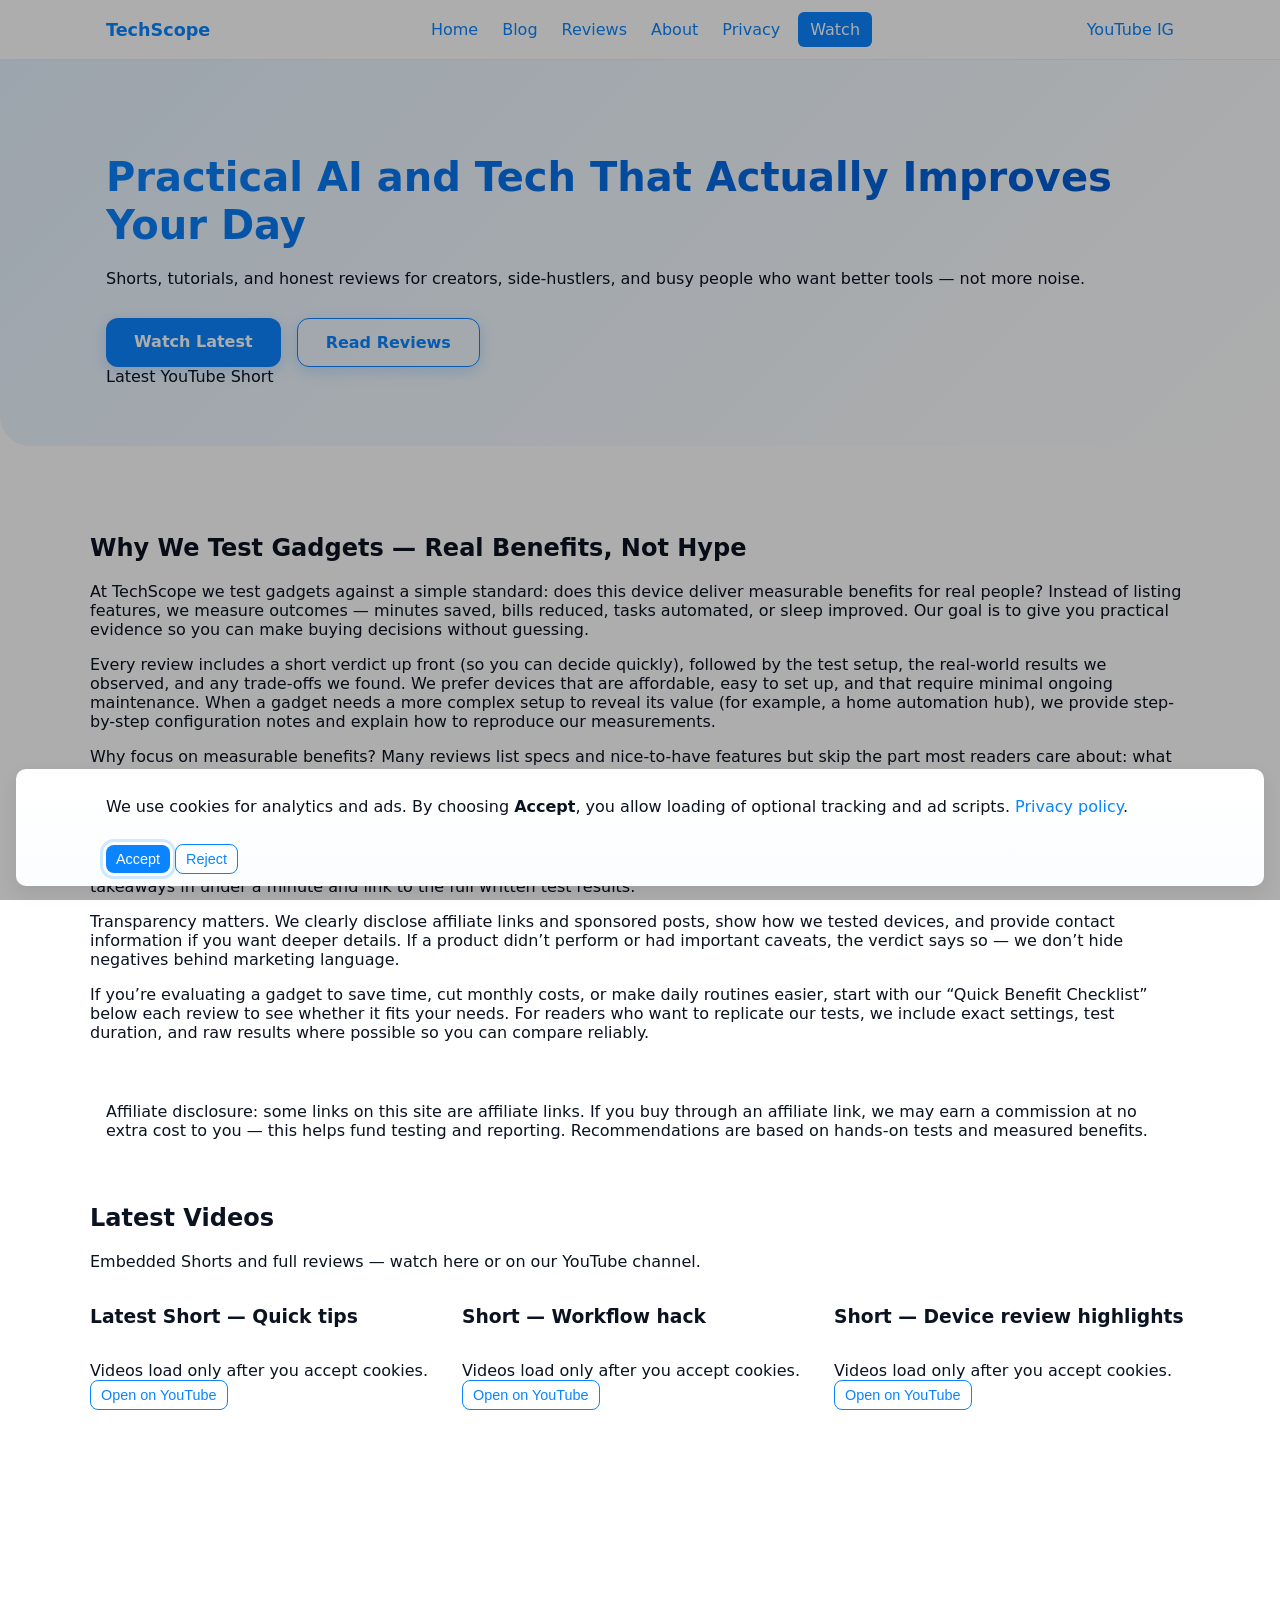
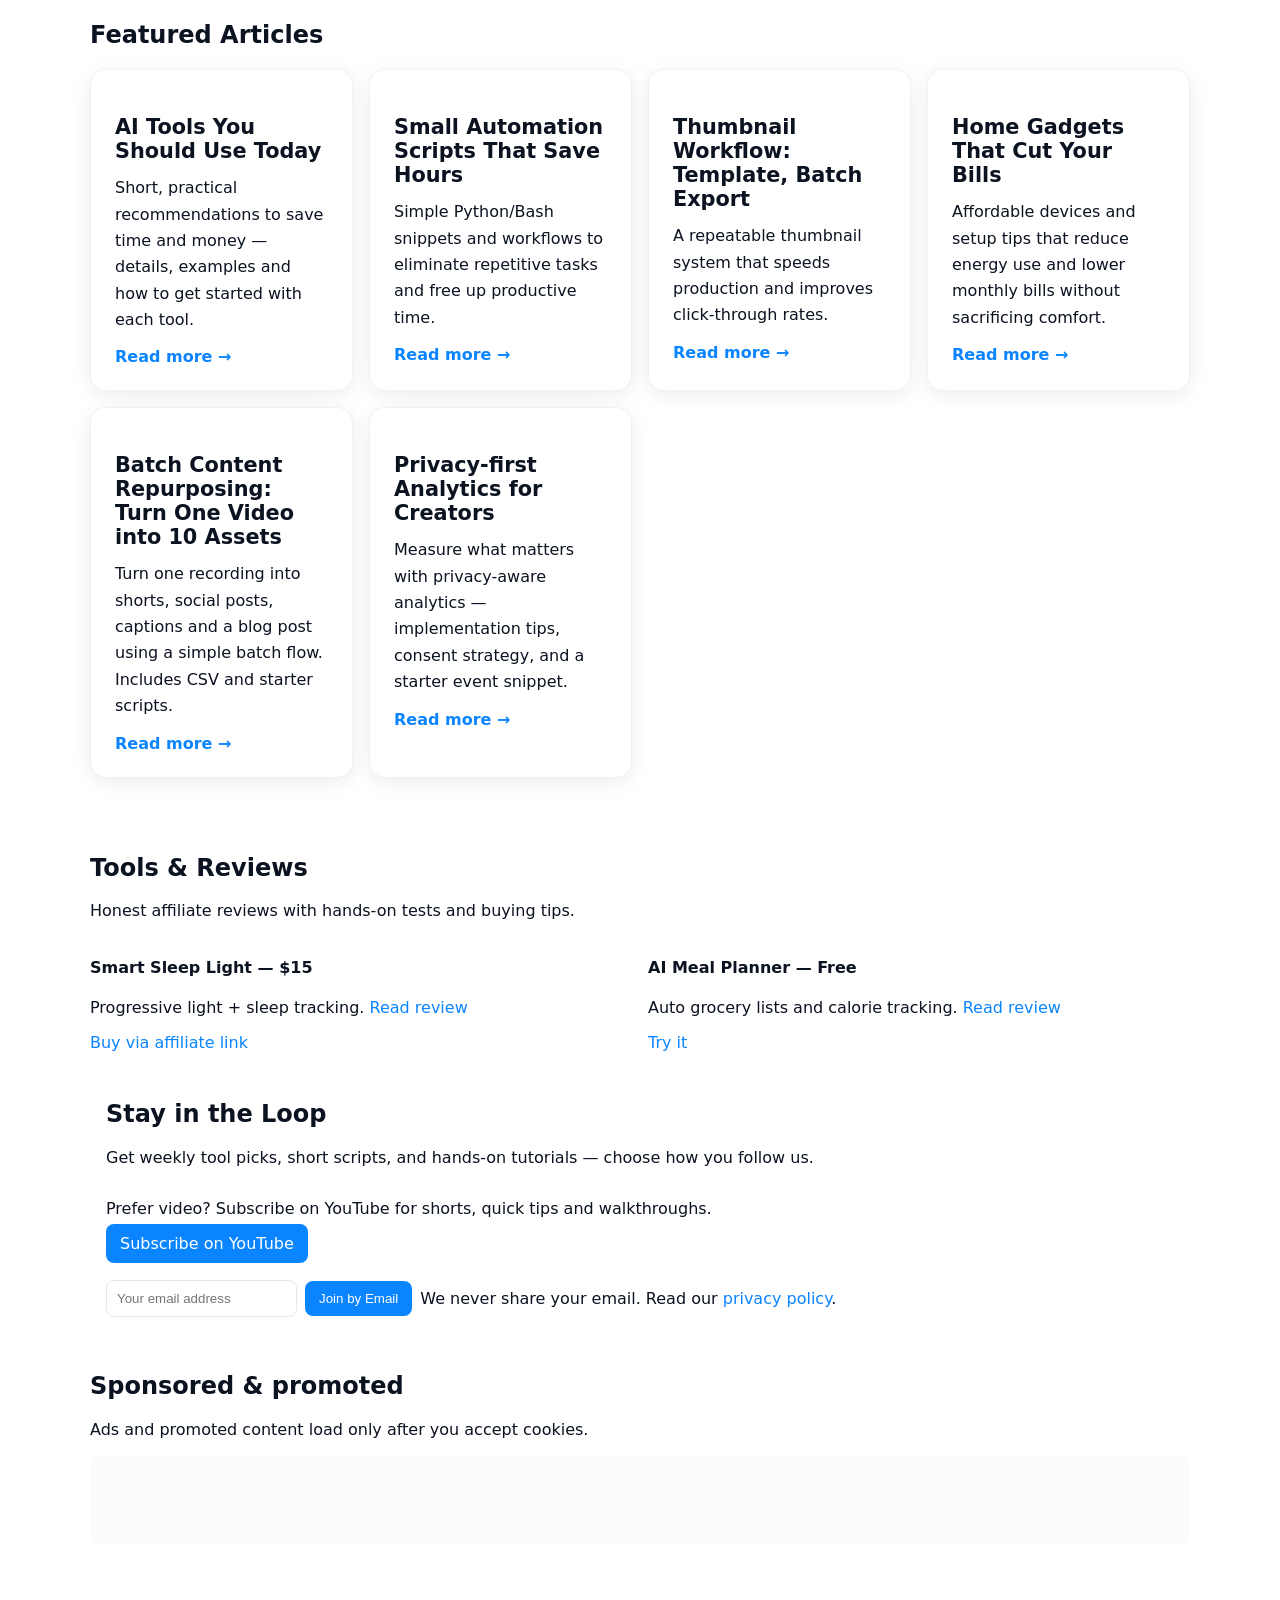
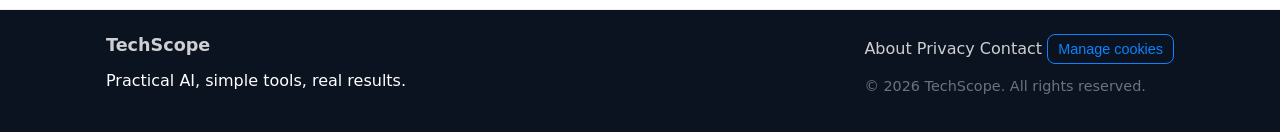
==== commit 0c022fc3: "Add files via upload" ====
--- a/index.html
+++ b/index.html
@@ -1,8 +1,15 @@
 <!doctype html>
 <html lang="en">
 <head>
-  <!-- removed immediate AdSense script to avoid serving ads on low-content pages -->
+  <!-- Google AdSense Verification -->
+  <script async src="https://pagead2.googlesyndication.com/pagead/js/adsbygoogle.js?client=ca-pub-5268090468184213"
+     crossorigin="anonymous"></script>
   <meta charset="utf-8" />
+  <meta name="viewport" content="width=device-width,initial-scale=1" />
+  <title>TechScope — Practical AI and Tech for Everyday Life</title>
+  <!-- rest of your existing head content -->
+   <meta name="google-adsense-account" content="ca-pub-5268090468184213">
+     <meta charset="utf-8" />
   <meta name="viewport" content="width=device-width,initial-scale=1" />
   <title>TechScope — Practical AI and Tech for Everyday Life</title>
   <meta name="description" content="TechScope brings practical AI, lifestyle tech, and creator tools that save time, money, and stress. Watch reviews, tutorials, and hands-on demos." />
--- a/styles.css
+++ b/styles.css
@@ -54,13 +54,267 @@
 .skip-link{position:absolute;left:-999px;top:auto;width:1px;height:1px;overflow:hidden}
 .skip-link:focus{position:static;width:auto;height:auto;padding:8px 12px;background:#000;color:#fff;border-radius:6px;left:16px;top:16px;z-index:999}
 
-/* Hero */
-.hero{padding:36px 0}
-.hero-inner{display:flex;gap:24px;align-items:center}
-.hero-text{flex:1}
-.hero-media{flex:1}
-.video-placeholder{background:#f3f4f6;border-radius:8px;height:200px;display:flex;align-items:center;justify-content:center;color:var(--muted)}
-
+/* Add these to your existing styles.css */
+
+/* Enhanced Hero Section */
+.hero {
+  padding: 60px 0;
+  background: linear-gradient(135deg, rgba(10,132,255,0.1) 0%, rgba(255,255,255,0.8) 100%);
+  border-radius: 0 0 30px 30px;
+  margin-bottom: 40px;
+}
+
+.hero h1 {
+  font-size: 2.5rem;
+  font-weight: 700;
+  line-height: 1.2;
+  margin-bottom: 20px;
+  background: linear-gradient(135deg, #0a84ff 0%, #0055cc 100%);
+  -webkit-background-clip: text;
+  -webkit-text-fill-color: transparent;
+  background-clip: text;
+}
+
+.hero-cta {
+  display: flex;
+  gap: 16px;
+  margin-top: 30px;
+  flex-wrap: wrap;
+}
+
+.hero-cta .btn {
+  padding: 14px 28px;
+  font-weight: 600;
+  border-radius: 12px;
+  transition: all 0.3s ease;
+  box-shadow: 0 4px 15px rgba(10,132,255,0.2);
+}
+
+.hero-cta .btn:hover {
+  transform: translateY(-2px);
+  box-shadow: 0 6px 20px rgba(10,132,255,0.3);
+}
+
+/* Enhanced Cards */
+.card {
+  background: white;
+  border-radius: 16px;
+  padding: 24px;
+  box-shadow: 0 4px 20px rgba(0,0,0,0.08);
+  transition: all 0.3s ease;
+  border: 1px solid rgba(0,0,0,0.05);
+}
+
+.card:hover {
+  transform: translateY(-5px);
+  box-shadow: 0 8px 30px rgba(0,0,0,0.12);
+}
+
+.card h3 {
+  font-size: 1.3rem;
+  margin-bottom: 12px;
+  color: var(--text);
+}
+
+.card h3 a {
+  color: inherit;
+  text-decoration: none;
+}
+
+.card h3 a:hover {
+  color: var(--accent);
+}
+
+.read-more {
+  color: var(--accent);
+  font-weight: 600;
+  text-decoration: none;
+  display: inline-flex;
+  align-items: center;
+  gap: 6px;
+  transition: gap 0.3s ease;
+}
+
+.read-more:hover {
+  gap: 10px;
+}
+
+/* Featured Badge */
+.featured-badge {
+  background: linear-gradient(135deg, #ff6b6b, #ee5a24);
+  color: white;
+  padding: 4px 12px;
+  border-radius: 20px;
+  font-size: 0.8rem;
+  font-weight: 600;
+  display: inline-block;
+  margin-bottom: 12px;
+}
+
+/* Stats Section */
+.stats {
+  display: grid;
+  grid-template-columns: repeat(auto-fit, minmax(150px, 1fr));
+  gap: 20px;
+  margin: 40px 0;
+  text-align: center;
+}
+
+.stat-item {
+  background: white;
+  padding: 20px;
+  border-radius: 12px;
+  box-shadow: 0 2px 15px rgba(0,0,0,0.08);
+}
+
+.stat-number {
+  font-size: 2rem;
+  font-weight: 700;
+  color: var(--accent);
+  display: block;
+}
+
+.stat-label {
+  color: var(--muted);
+  font-size: 0.9rem;
+}
+
+/* Testimonial Section */
+.testimonial {
+  background: linear-gradient(135deg, #667eea 0%, #764ba2 100%);
+  color: white;
+  padding: 40px;
+  border-radius: 20px;
+  margin: 40px 0;
+  text-align: center;
+}
+
+.testimonial-content {
+  font-size: 1.2rem;
+  font-style: italic;
+  margin-bottom: 20px;
+  line-height: 1.6;
+}
+
+.testimonial-author {
+  font-weight: 600;
+  opacity: 0.9;
+}
+
+/* Progress Bars */
+.progress-bar {
+  background: #e9ecef;
+  border-radius: 10px;
+  height: 8px;
+  margin: 15px 0;
+  overflow: hidden;
+}
+
+.progress-fill {
+  height: 100%;
+  background: linear-gradient(90deg, var(--accent), #0055cc);
+  border-radius: 10px;
+  transition: width 0.8s ease;
+}
+
+/* Newsletter CTA */
+.newsletter-cta {
+  background: linear-gradient(135deg, #667eea 0%, #764ba2 100%);
+  color: white;
+  padding: 50px 40px;
+  border-radius: 20px;
+  text-align: center;
+  margin: 50px 0;
+}
+
+.newsletter-cta h2 {
+  color: white;
+  margin-bottom: 15px;
+}
+
+.newsletter-cta p {
+  opacity: 0.9;
+  margin-bottom: 25px;
+}
+
+.newsletter-form {
+  display: flex;
+  gap: 12px;
+  max-width: 400px;
+  margin: 0 auto;
+}
+
+.newsletter-form input {
+  flex: 1;
+  padding: 12px 16px;
+  border: none;
+  border-radius: 8px;
+  font-size: 1rem;
+}
+
+.newsletter-form .btn {
+  background: white;
+  color: #667eea;
+  font-weight: 600;
+}
+
+/* Animation Classes */
+.fade-in {
+  animation: fadeIn 0.8s ease-in;
+}
+
+@keyframes fadeIn {
+  from { opacity: 0; transform: translateY(20px); }
+  to { opacity: 1; transform: translateY(0); }
+}
+
+/* Enhanced Footer */
+.site-footer {
+  background: var(--text);
+  color: white;
+  margin-top: 60px;
+}
+
+.site-footer a {
+  color: rgba(255,255,255,0.8);
+}
+
+.site-footer a:hover {
+  color: white;
+}
+
+.footer-inner {
+  display: grid;
+  grid-template-columns: 1fr 1fr;
+  gap: 40px;
+}
+
+.footer-brand {
+  font-size: 1.3rem;
+  font-weight: 700;
+  margin-bottom: 10px;
+  display: block;
+}
+
+/* Responsive Improvements */
+@media (max-width: 768px) {
+  .hero h1 {
+    font-size: 2rem;
+  }
+  
+  .hero-cta {
+    flex-direction: column;
+  }
+  
+  .footer-inner {
+    grid-template-columns: 1fr;
+    gap: 30px;
+  }
+  
+  .newsletter-form {
+    flex-direction: column;
+  }
+}
 /* Responsive video embed */
 .video-embed{position:relative;padding-bottom:56.25%;height:0;overflow:hidden;border-radius:8px}
 .video-embed iframe{position:absolute;top:0;left:0;width:100%;height:100%;border:0}
--- a/styles.css
+++ b/styles.css
@@ -54,13 +54,267 @@
 .skip-link{position:absolute;left:-999px;top:auto;width:1px;height:1px;overflow:hidden}
 .skip-link:focus{position:static;width:auto;height:auto;padding:8px 12px;background:#000;color:#fff;border-radius:6px;left:16px;top:16px;z-index:999}
 
-/* Hero */
-.hero{padding:36px 0}
-.hero-inner{display:flex;gap:24px;align-items:center}
-.hero-text{flex:1}
-.hero-media{flex:1}
-.video-placeholder{background:#f3f4f6;border-radius:8px;height:200px;display:flex;align-items:center;justify-content:center;color:var(--muted)}
-
+/* Add these to your existing styles.css */
+
+/* Enhanced Hero Section */
+.hero {
+  padding: 60px 0;
+  background: linear-gradient(135deg, rgba(10,132,255,0.1) 0%, rgba(255,255,255,0.8) 100%);
+  border-radius: 0 0 30px 30px;
+  margin-bottom: 40px;
+}
+
+.hero h1 {
+  font-size: 2.5rem;
+  font-weight: 700;
+  line-height: 1.2;
+  margin-bottom: 20px;
+  background: linear-gradient(135deg, #0a84ff 0%, #0055cc 100%);
+  -webkit-background-clip: text;
+  -webkit-text-fill-color: transparent;
+  background-clip: text;
+}
+
+.hero-cta {
+  display: flex;
+  gap: 16px;
+  margin-top: 30px;
+  flex-wrap: wrap;
+}
+
+.hero-cta .btn {
+  padding: 14px 28px;
+  font-weight: 600;
+  border-radius: 12px;
+  transition: all 0.3s ease;
+  box-shadow: 0 4px 15px rgba(10,132,255,0.2);
+}
+
+.hero-cta .btn:hover {
+  transform: translateY(-2px);
+  box-shadow: 0 6px 20px rgba(10,132,255,0.3);
+}
+
+/* Enhanced Cards */
+.card {
+  background: white;
+  border-radius: 16px;
+  padding: 24px;
+  box-shadow: 0 4px 20px rgba(0,0,0,0.08);
+  transition: all 0.3s ease;
+  border: 1px solid rgba(0,0,0,0.05);
+}
+
+.card:hover {
+  transform: translateY(-5px);
+  box-shadow: 0 8px 30px rgba(0,0,0,0.12);
+}
+
+.card h3 {
+  font-size: 1.3rem;
+  margin-bottom: 12px;
+  color: var(--text);
+}
+
+.card h3 a {
+  color: inherit;
+  text-decoration: none;
+}
+
+.card h3 a:hover {
+  color: var(--accent);
+}
+
+.read-more {
+  color: var(--accent);
+  font-weight: 600;
+  text-decoration: none;
+  display: inline-flex;
+  align-items: center;
+  gap: 6px;
+  transition: gap 0.3s ease;
+}
+
+.read-more:hover {
+  gap: 10px;
+}
+
+/* Featured Badge */
+.featured-badge {
+  background: linear-gradient(135deg, #ff6b6b, #ee5a24);
+  color: white;
+  padding: 4px 12px;
+  border-radius: 20px;
+  font-size: 0.8rem;
+  font-weight: 600;
+  display: inline-block;
+  margin-bottom: 12px;
+}
+
+/* Stats Section */
+.stats {
+  display: grid;
+  grid-template-columns: repeat(auto-fit, minmax(150px, 1fr));
+  gap: 20px;
+  margin: 40px 0;
+  text-align: center;
+}
+
+.stat-item {
+  background: white;
+  padding: 20px;
+  border-radius: 12px;
+  box-shadow: 0 2px 15px rgba(0,0,0,0.08);
+}
+
+.stat-number {
+  font-size: 2rem;
+  font-weight: 700;
+  color: var(--accent);
+  display: block;
+}
+
+.stat-label {
+  color: var(--muted);
+  font-size: 0.9rem;
+}
+
+/* Testimonial Section */
+.testimonial {
+  background: linear-gradient(135deg, #667eea 0%, #764ba2 100%);
+  color: white;
+  padding: 40px;
+  border-radius: 20px;
+  margin: 40px 0;
+  text-align: center;
+}
+
+.testimonial-content {
+  font-size: 1.2rem;
+  font-style: italic;
+  margin-bottom: 20px;
+  line-height: 1.6;
+}
+
+.testimonial-author {
+  font-weight: 600;
+  opacity: 0.9;
+}
+
+/* Progress Bars */
+.progress-bar {
+  background: #e9ecef;
+  border-radius: 10px;
+  height: 8px;
+  margin: 15px 0;
+  overflow: hidden;
+}
+
+.progress-fill {
+  height: 100%;
+  background: linear-gradient(90deg, var(--accent), #0055cc);
+  border-radius: 10px;
+  transition: width 0.8s ease;
+}
+
+/* Newsletter CTA */
+.newsletter-cta {
+  background: linear-gradient(135deg, #667eea 0%, #764ba2 100%);
+  color: white;
+  padding: 50px 40px;
+  border-radius: 20px;
+  text-align: center;
+  margin: 50px 0;
+}
+
+.newsletter-cta h2 {
+  color: white;
+  margin-bottom: 15px;
+}
+
+.newsletter-cta p {
+  opacity: 0.9;
+  margin-bottom: 25px;
+}
+
+.newsletter-form {
+  display: flex;
+  gap: 12px;
+  max-width: 400px;
+  margin: 0 auto;
+}
+
+.newsletter-form input {
+  flex: 1;
+  padding: 12px 16px;
+  border: none;
+  border-radius: 8px;
+  font-size: 1rem;
+}
+
+.newsletter-form .btn {
+  background: white;
+  color: #667eea;
+  font-weight: 600;
+}
+
+/* Animation Classes */
+.fade-in {
+  animation: fadeIn 0.8s ease-in;
+}
+
+@keyframes fadeIn {
+  from { opacity: 0; transform: translateY(20px); }
+  to { opacity: 1; transform: translateY(0); }
+}
+
+/* Enhanced Footer */
+.site-footer {
+  background: var(--text);
+  color: white;
+  margin-top: 60px;
+}
+
+.site-footer a {
+  color: rgba(255,255,255,0.8);
+}
+
+.site-footer a:hover {
+  color: white;
+}
+
+.footer-inner {
+  display: grid;
+  grid-template-columns: 1fr 1fr;
+  gap: 40px;
+}
+
+.footer-brand {
+  font-size: 1.3rem;
+  font-weight: 700;
+  margin-bottom: 10px;
+  display: block;
+}
+
+/* Responsive Improvements */
+@media (max-width: 768px) {
+  .hero h1 {
+    font-size: 2rem;
+  }
+  
+  .hero-cta {
+    flex-direction: column;
+  }
+  
+  .footer-inner {
+    grid-template-columns: 1fr;
+    gap: 30px;
+  }
+  
+  .newsletter-form {
+    flex-direction: column;
+  }
+}
 /* Responsive video embed */
 .video-embed{position:relative;padding-bottom:56.25%;height:0;overflow:hidden;border-radius:8px}
 .video-embed iframe{position:absolute;top:0;left:0;width:100%;height:100%;border:0}
